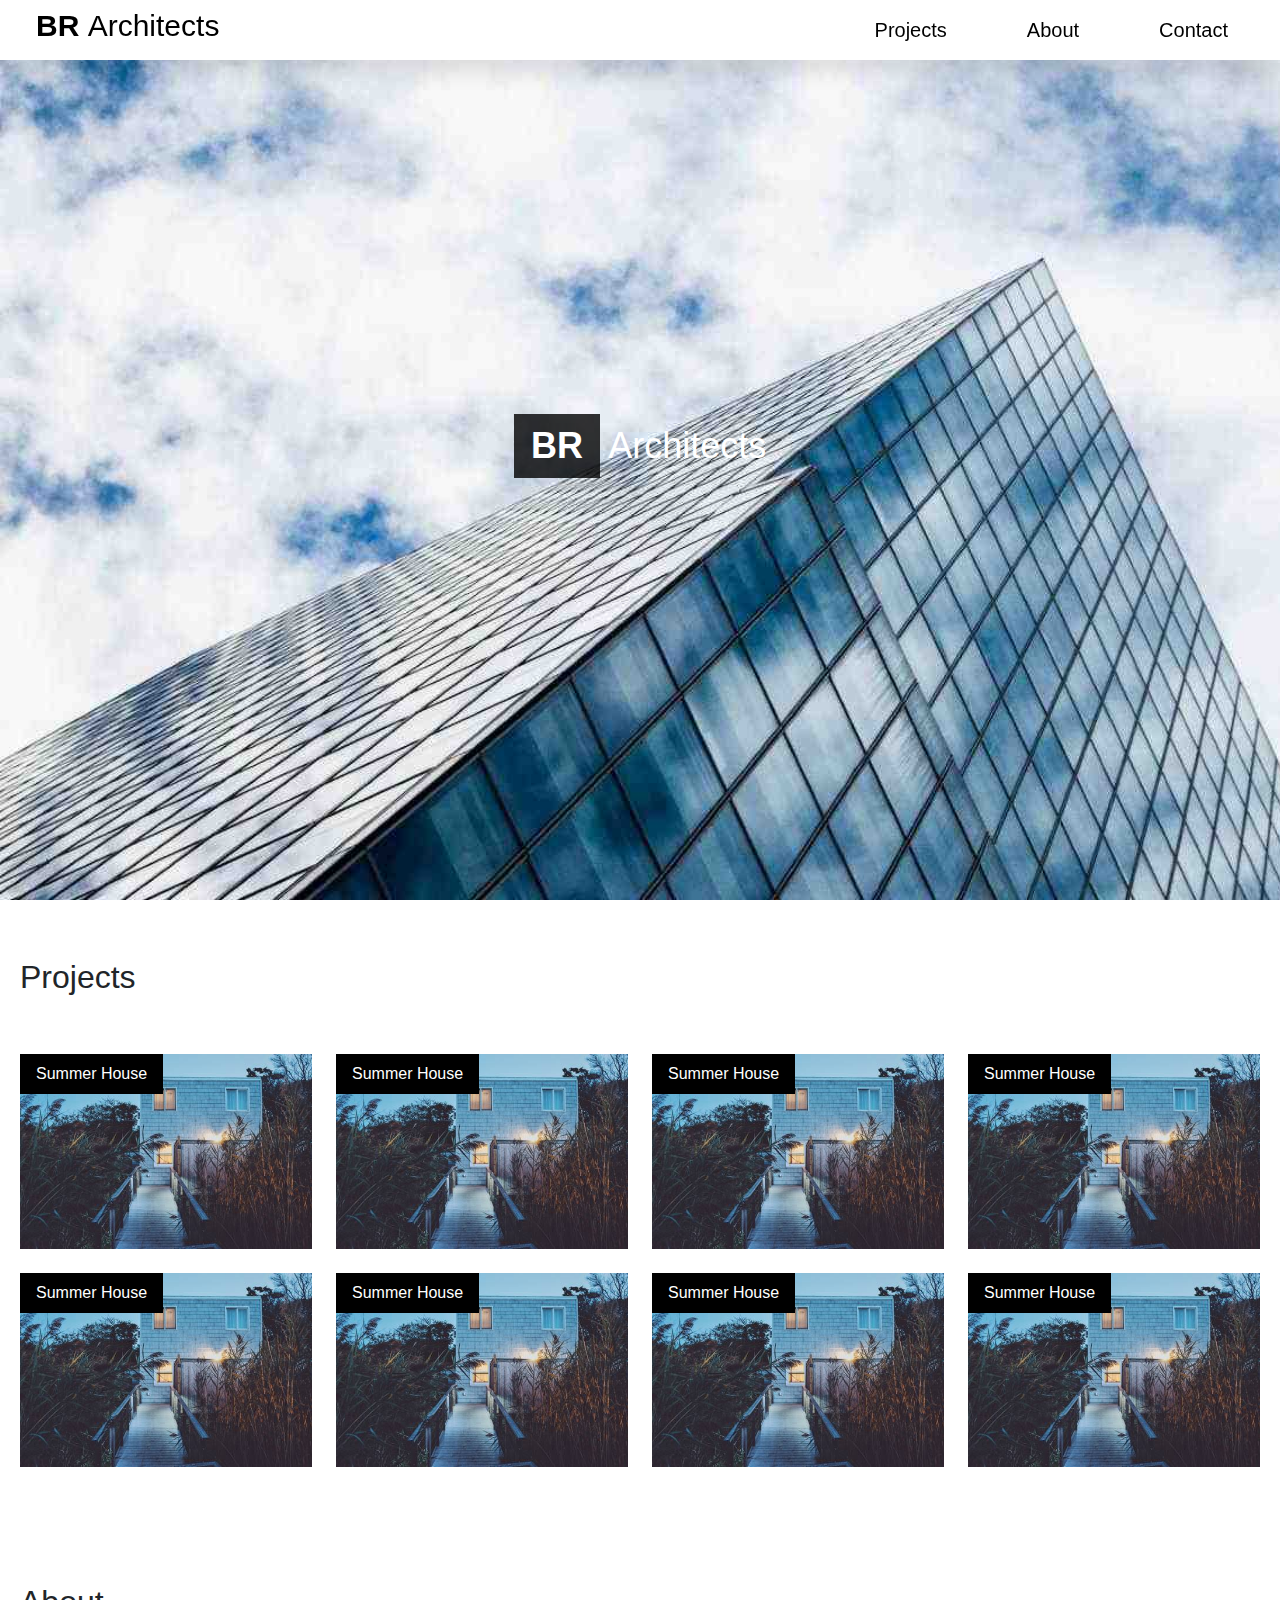
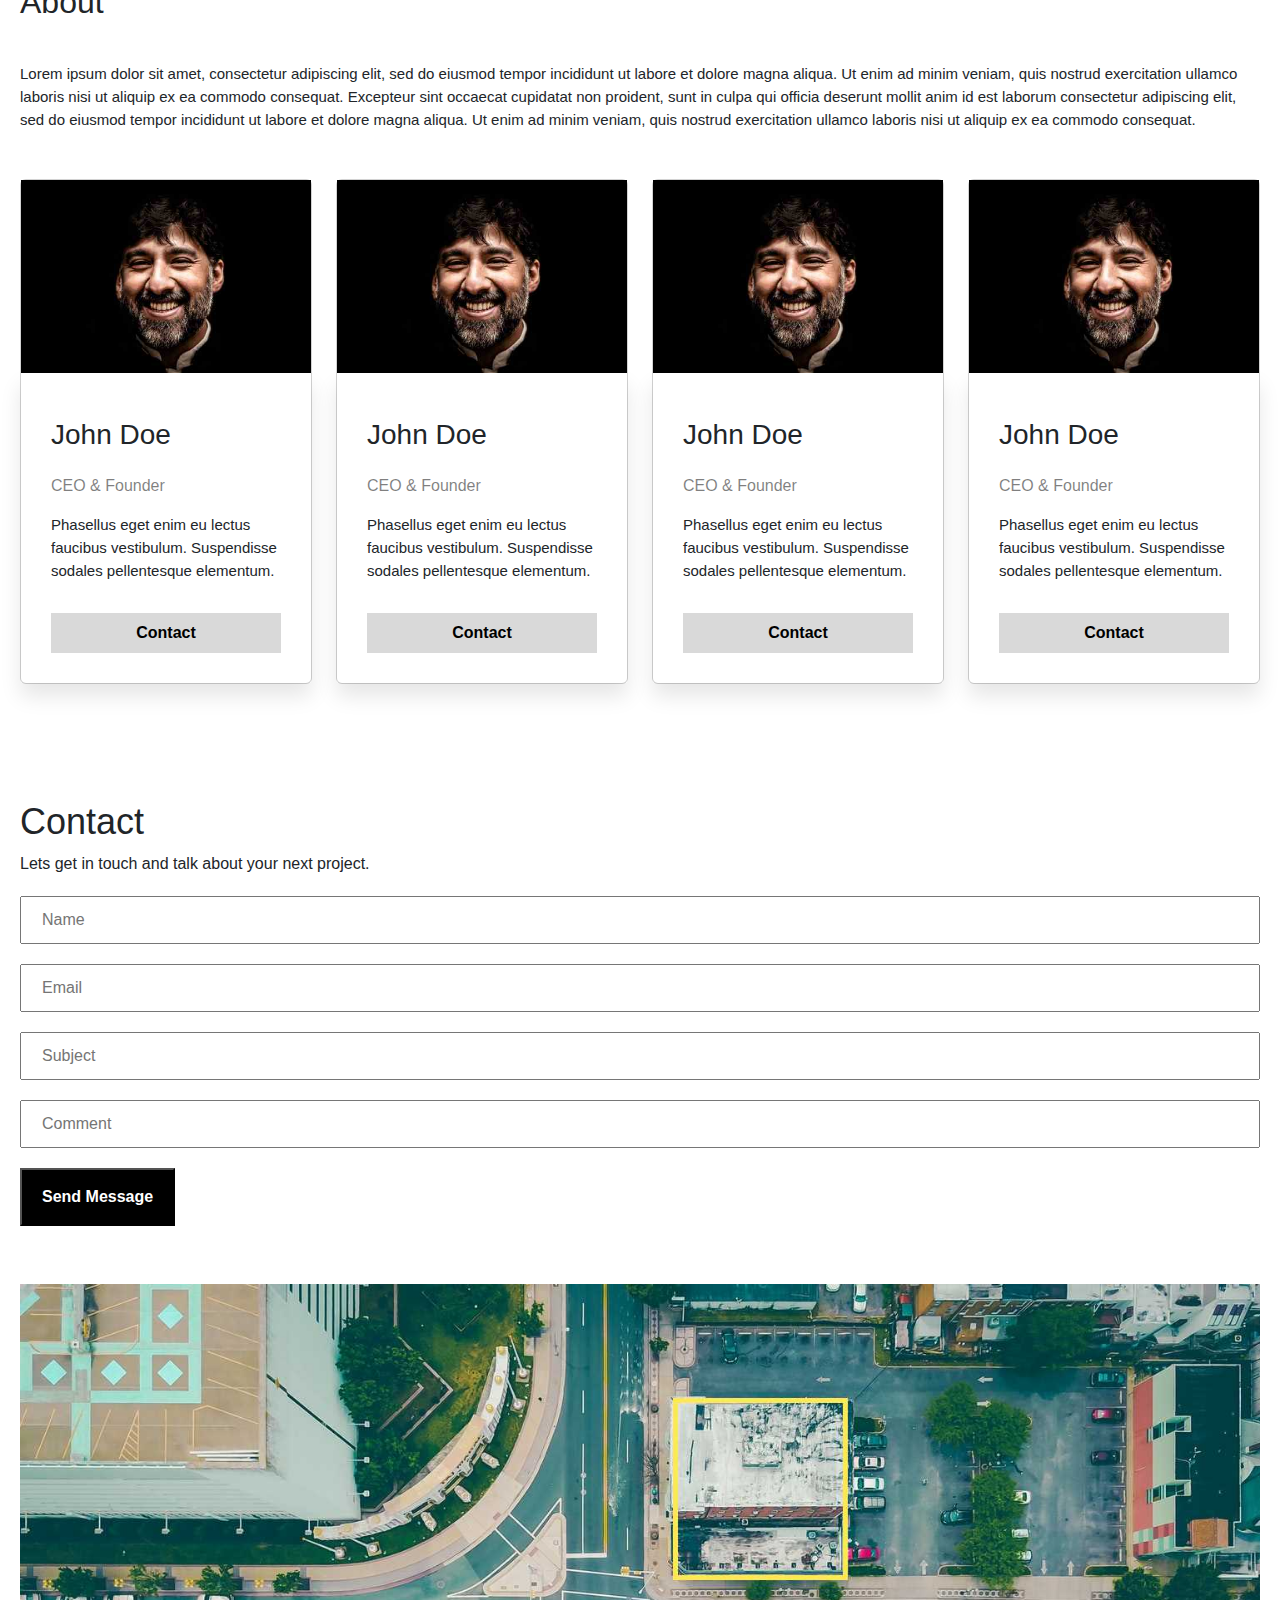
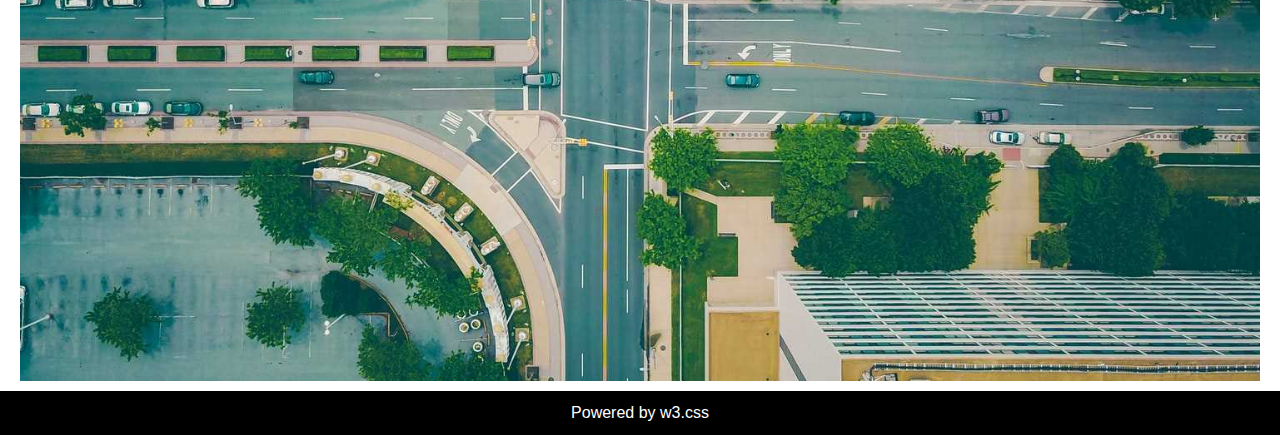
==== index.html @ ffee354a "first commit" ====
<!DOCTYPE html>
<html lang="en">
  <head>
    <meta charset="UTF-8" />
    <meta name="viewport" content="width=device-width, initial-scale=1.0" />
    <title>Document</title>

    <link rel="stylesheet" href="./assets/costum-font/segoe.css" />
    <link rel="stylesheet" href="./assets/costum-font/verdana.css" />
    <link rel="stylesheet" href="./assets/css/bootstrap.min.css" />
    <link rel="stylesheet" href="./assets/css/style.css" />
  </head>
  <body>
    <header class="site-header">
      <div class="container">
        <div class="main-header d-flex justify-content-between align-items-center">
          <div class="site-logo">
            <h1>
              <a href="./index.html"> BR <span>Architects</span> </a>
            </h1>
          </div>
          <nav class="header-nav">
            <ul class="menu d-flex gap-5">
              <li>
                <a href="#projects">Projects</a>
              </li>
              <li>
                <a href="#about">About</a>
              </li>
              <li>
                <a href="#contact">Contact</a>
              </li>
            </ul>
          </nav>
        </div>
      </div>
    </header>
    <section class="banner">
      <div class="container">
        <div class="banner-heading">
          <h2><span>BR </span> Architects</h2>
        </div>
      </div>
    </section>

    <section class="project block" id="projects">
      <div class="container">
        <h2>Projects</h2>
        <div class="row g-4">
          <div class="col-3">
            <figure>
              <img src="./assets/images/project.jpg" alt="" />
              <a href="#">Summer House</a>
            </figure>
          </div>
          <div class="col-3">
            <figure>
              <img src="./assets/images/project.jpg" alt="" />
              <a href="#">Summer House</a>
            </figure>
          </div>
          <div class="col-3">
            <figure>
              <img src="./assets/images/project.jpg" alt="" />
              <a href="#">Summer House</a>
            </figure>
          </div>
          <div class="col-3">
            <figure>
              <img src="./assets/images/project.jpg" alt="" />
              <a href="#">Summer House</a>
            </figure>
          </div>
          <div class="col-3">
            <figure>
              <img src="./assets/images/project.jpg" alt="" />
              <a href="#">Summer House</a>
            </figure>
          </div>
          <div class="col-3">
            <figure>
              <img src="./assets/images/project.jpg" alt="" />
              <a href="#">Summer House</a>
            </figure>
          </div>
          <div class="col-3">
            <figure>
              <img src="./assets/images/project.jpg" alt="" />
              <a href="#">Summer House</a>
            </figure>
          </div>
          <div class="col-3">
            <figure>
              <img src="./assets/images/project.jpg" alt="" />
              <a href="#">Summer House</a>
            </figure>
          </div>
        </div>
      </div>
    </section>

    <section class="about block" id="about">
      <div class="container">
        <div class="about-header">
          <h2>About</h2>
          <p>
            Lorem ipsum dolor sit amet, consectetur adipiscing elit, sed do
            eiusmod tempor incididunt ut labore et dolore magna aliqua. Ut enim
            ad minim veniam, quis nostrud exercitation ullamco laboris nisi ut
            aliquip ex ea commodo consequat. Excepteur sint occaecat cupidatat
            non proident, sunt in culpa qui officia deserunt mollit anim id est
            laborum consectetur adipiscing elit, sed do eiusmod tempor
            incididunt ut labore et dolore magna aliqua. Ut enim ad minim
            veniam, quis nostrud exercitation ullamco laboris nisi ut aliquip ex
            ea commodo consequat.
          </p>
        </div>
        <div class="row g-4">
          <div class="col-3">
            <div class="card">
              <figure>
                <img src="./assets/images/man.jpg" alt="" />
              </figure>

              <div class="card-body">
                <h3>John Doe</h3>
                <span>CEO & Founder</span>
                <p>
                  Phasellus eget enim eu lectus faucibus vestibulum. Suspendisse
                  sodales pellentesque elementum.
                </p>
                <a href="#">Contact</a>
              </div>
            </div>
          </div>
          <div class="col-3">
            <div class="card">
              <figure>
                <img src="./assets/images/man.jpg" alt="" />
              </figure>

              <div class="card-body">
                <h3>John Doe</h3>
                <span>CEO & Founder</span>
                <p>
                  Phasellus eget enim eu lectus faucibus vestibulum. Suspendisse
                  sodales pellentesque elementum.
                </p>
                <a href="#">Contact</a>
              </div>
            </div>
          </div>
          <div class="col-3">
            <div class="card">
              <figure>
                <img src="./assets/images/man.jpg" alt="" />
              </figure>
              <div class="card-body">
                <h3>John Doe</h3>
                <span>CEO & Founder</span>
                <p>
                  Phasellus eget enim eu lectus faucibus vestibulum. Suspendisse
                  sodales pellentesque elementum.
                </p>
                <a href="#">Contact</a>
              </div>
            </div>
          </div>
          <div class="col-3">
            <div class="card">
              <figure>
                <img src="./assets/images/man.jpg" alt="" />
              </figure>
              <div class="card-body">
                <h3>John Doe</h3>
                <span>CEO & Founder</span>
                <p>
                  Phasellus eget enim eu lectus faucibus vestibulum. Suspendisse
                  sodales pellentesque elementum.
                </p>
                <a href="#">Contact</a>
              </div>
            </div>
          </div>
        </div>
      </div>
    </section>

    <section class="contact block" id="contact">
      <div class="container">
        <h2>Contact</h2>
        <p>Lets get in touch and talk about your next project.</p>
        <div class="contact-info">
          <label for="">
            <input type="text" id="Fullname" placeholder="Name" />
          </label>
        </div>
        <div class="contact-info">
          <label for="">
            <input type="text" id="Email" placeholder="Email" />
          </label>
        </div>
        <div class="contact-info">
          <label for="">
            <input type="text" id="Subject" placeholder="Subject" />
          </label>
        </div>
        <div class="contact-info">
          <label for="">
            <input type="text" id="Comment" placeholder="Comment" />
          </label>
        </div>
        <button>Send Message</button>
      </div>
    </section>
    <section class="map">
      <div class="container">
        <figure>
          <img src="assets/images/map.jpg" alt="" />
        </figure>
      </div>
    </section>
    <footer>
      <div class="container">
        <a href="#">Powered by w3.css</a>
      </div>
    </footer>
    <script src="./assets/js/bootstrap.bundle.min.js"></script>
  </body>
</html>
---- assets/costum-font/segoe.css ----
@font-face {
    font-family: 'Segoe UI This';
    src: url('SegoeUIThis-Italic.eot');
    src: url('SegoeUIThis-Italic.eot?#iefix') format('embedded-opentype'),
        url('SegoeUIThis-Italic.woff2') format('woff2'),
        url('SegoeUIThis-Italic.woff') format('woff'),
        url('SegoeUIThis-Italic.ttf') format('truetype'),
        url('SegoeUIThis-Italic.svg#SegoeUIThis-Italic') format('svg');
    font-weight: normal;
    font-style: italic;
    font-display: swap;
}

@font-face {
    font-family: 'Segoe UI This';
    src: url('SegoeUIThis-Bold.eot');
    src: url('SegoeUIThis-Bold.eot?#iefix') format('embedded-opentype'),
        url('SegoeUIThis-Bold.woff2') format('woff2'),
        url('SegoeUIThis-Bold.woff') format('woff'),
        url('SegoeUIThis-Bold.ttf') format('truetype'),
        url('SegoeUIThis-Bold.svg#SegoeUIThis-Bold') format('svg');
    font-weight: bold;
    font-style: normal;
    font-display: swap;
}

@font-face {
    font-family: 'Segoe UI This';
    src: url('SegoeUIThis.eot');
    src: url('SegoeUIThis.eot?#iefix') format('embedded-opentype'),
        url('SegoeUIThis.woff2') format('woff2'),
        url('SegoeUIThis.woff') format('woff'),
        url('SegoeUIThis.ttf') format('truetype'),
        url('SegoeUIThis.svg#SegoeUIThis') format('svg');
    font-weight: normal;
    font-style: normal;
    font-display: swap;
}

@font-face {
    font-family: 'Segoe UI This';
    src: url('SegoeUIThis-BoldItalic.eot');
    src: url('SegoeUIThis-BoldItalic.eot?#iefix') format('embedded-opentype'),
        url('SegoeUIThis-BoldItalic.woff2') format('woff2'),
        url('SegoeUIThis-BoldItalic.woff') format('woff'),
        url('SegoeUIThis-BoldItalic.ttf') format('truetype'),
        url('SegoeUIThis-BoldItalic.svg#SegoeUIThis-BoldItalic') format('svg');
    font-weight: bold;
    font-style: italic;
    font-display: swap;
}
---- assets/costum-font/verdana.css ----
@font-face {
    font-family: 'Verdana';
    src: url('Verdana-Bold.eot');
    src: url('Verdana-Bold.eot?#iefix') format('embedded-opentype'),
        url('Verdana-Bold.woff2') format('woff2'),
        url('Verdana-Bold.woff') format('woff'),
        url('Verdana-Bold.ttf') format('truetype'),
        url('Verdana-Bold.svg#Verdana-Bold') format('svg');
    font-weight: bold;
    font-style: normal;
    font-display: swap;
}

@font-face {
    font-family: 'Verdana';
    src: url('Verdana-Bold_1.eot');
    src: url('Verdana-Bold_1.eot?#iefix') format('embedded-opentype'),
        url('Verdana-Bold_1.woff2') format('woff2'),
        url('Verdana-Bold_1.woff') format('woff'),
        url('Verdana-Bold_1.ttf') format('truetype'),
        url('Verdana-Bold_1.svg#Verdana-Bold') format('svg');
    font-weight: bold;
    font-style: normal;
    font-display: swap;
}
---- assets/css/style.css ----
*{
    padding: 0;
    margin: 0;
    box-sizing: border-box;
}
:root{
    --primary-font: 'Segoe UI', sans-serif;
    --seondary-font: 'Verdana',sans-serif;

    --primary-color: #000;
    --secondary-color: #fff;
    --light-color: rgba(0, 0, 0,0.6);

    --line-height: 1.5;
    --transition: all .3s ease-in-out;
}
.site-header{
    position: fixed;
    width: 100%;
    z-index: 999;
    box-shadow: 0 13px 20px 0 rgba(0, 0, 0,0.1);
    background-color: var(--secondary-color);
}
body{
    font-family: var(--primary-font);
    line-height: var(--line-height);
}
h1, .h1{
    font-size: 15px;
}
h2, .h2{
    font-size: 36px;
}
a{
    text-decoration: none;
    transition: var(--transition);
}
ul,ol{
    list-style: none;
    padding: 0;
    margin: 0;
}
img{
    height: auto;
    max-width: 100%;
}
.container{
    width: 100%;
    max-width: 1500px;
    margin: 0 auto;
    padding: 0 20px;
}
.main-header{
    padding: 8px 16px;
}

.menu a{
    font-size: 20px;
    font-family: var(--secondary-color);
    font-weight: 400;
    color: var(--primary-color);
    padding: 8px 16px;
}
h1 a{
    color: var(--primary-color);
    font-size: 30px;
    font-weight: 700;
}
h1 a span{
    font-weight: 400;
}
.block{
    padding: 58px 0;
}
.banner{
    background-image: url(../images/banner.jpg);
    width: 100%;
    height: 100vh;
    background-repeat: no-repeat;
    background-size: cover;
}
.banner h2 span{
    display: inline-flex;
    color: var(--secondary-color);
    background-color: rgba(0, 0, 0, 80%);
    height: 64px;
    width: 86.59px;
    align-items: center;
    justify-content: center;
}
.banner h2{
    color: var(--secondary-color);
    font-weight: 400;
}
.banner span{
    font-weight: 700;
}
.banner .banner-heading{
    height: 100vh;
    display: flex;
    justify-content: center;
    align-items: center;
}
.project h2{
    font-family: var(--seondary-font);
    font-weight: 400;
    font-size: 32px;
    margin-bottom: 58px;
}
figure{
    margin-bottom: 0;
}

.project figure{
    position: relative;
}

.project figure a{
    background: var(--primary-color);
    padding: 8px 16px;
    position: absolute;
    top: 0;
    left: 0;
    font-family: var(--seondary-font);
    color: var(--secondary-color);
}

.about h2{
    font-family: var(--seondary-font);
    font-weight: 400;
    font-size: 32px;
}
.about p{
    font-size: 15px;
    font-family: var(--secondary-color);
    line-height: 23px;
    padding: 32px 0;
}

.profile{
    display: grid;
    grid-template-columns: repeat(4,1fr);
    gap: 20px;
}
.card-body{
    padding: 30px;
    box-shadow: 0 13px 20px 0 rgba(0, 0, 0,0.1);
}
.card figure img{
    display: flex;
}
.card-body a{
    display: flex;
    justify-content: center;
    align-items: center;
    color: var(--primary-color);
    font-weight: 600;
    background: rgba(128, 128, 128,30%);
    padding: 8px 16px; 
}
.card-body h3{
    padding: 15px 0;
}
.card-body span{
    color: rgba(0, 0, 0,0.5);
    padding: 15px 0;
}
.card-body p{
    padding: 15px 0;
}
.contact-info label{
    display: block;
    width: 100%;
    margin-top: 20px;
    margin-bottom: 20px;
}
.contact-info input{
    width: 100%;
    padding: 10px 20px;
}
button{
    padding: 15px 20px;
    font-weight: 600;
    background-color: var(--primary-color);
    color: var(--secondary-color);
    transition: var(--transition);
}
button:hover{
    background-color: var(--secondary-color);
    color: var(--primary-color);
    box-shadow: 0 13px 20px 0 rgba(0, 0, 0,0.1);
} 
.map{
    padding-bottom: 10px;
}
.map img{
    display: flex;
}
footer{
    background-color: var(--primary-color);
}
footer a{
    display: block;
    text-align: center;
    color: var(--secondary-color);
    padding: 10px;
}
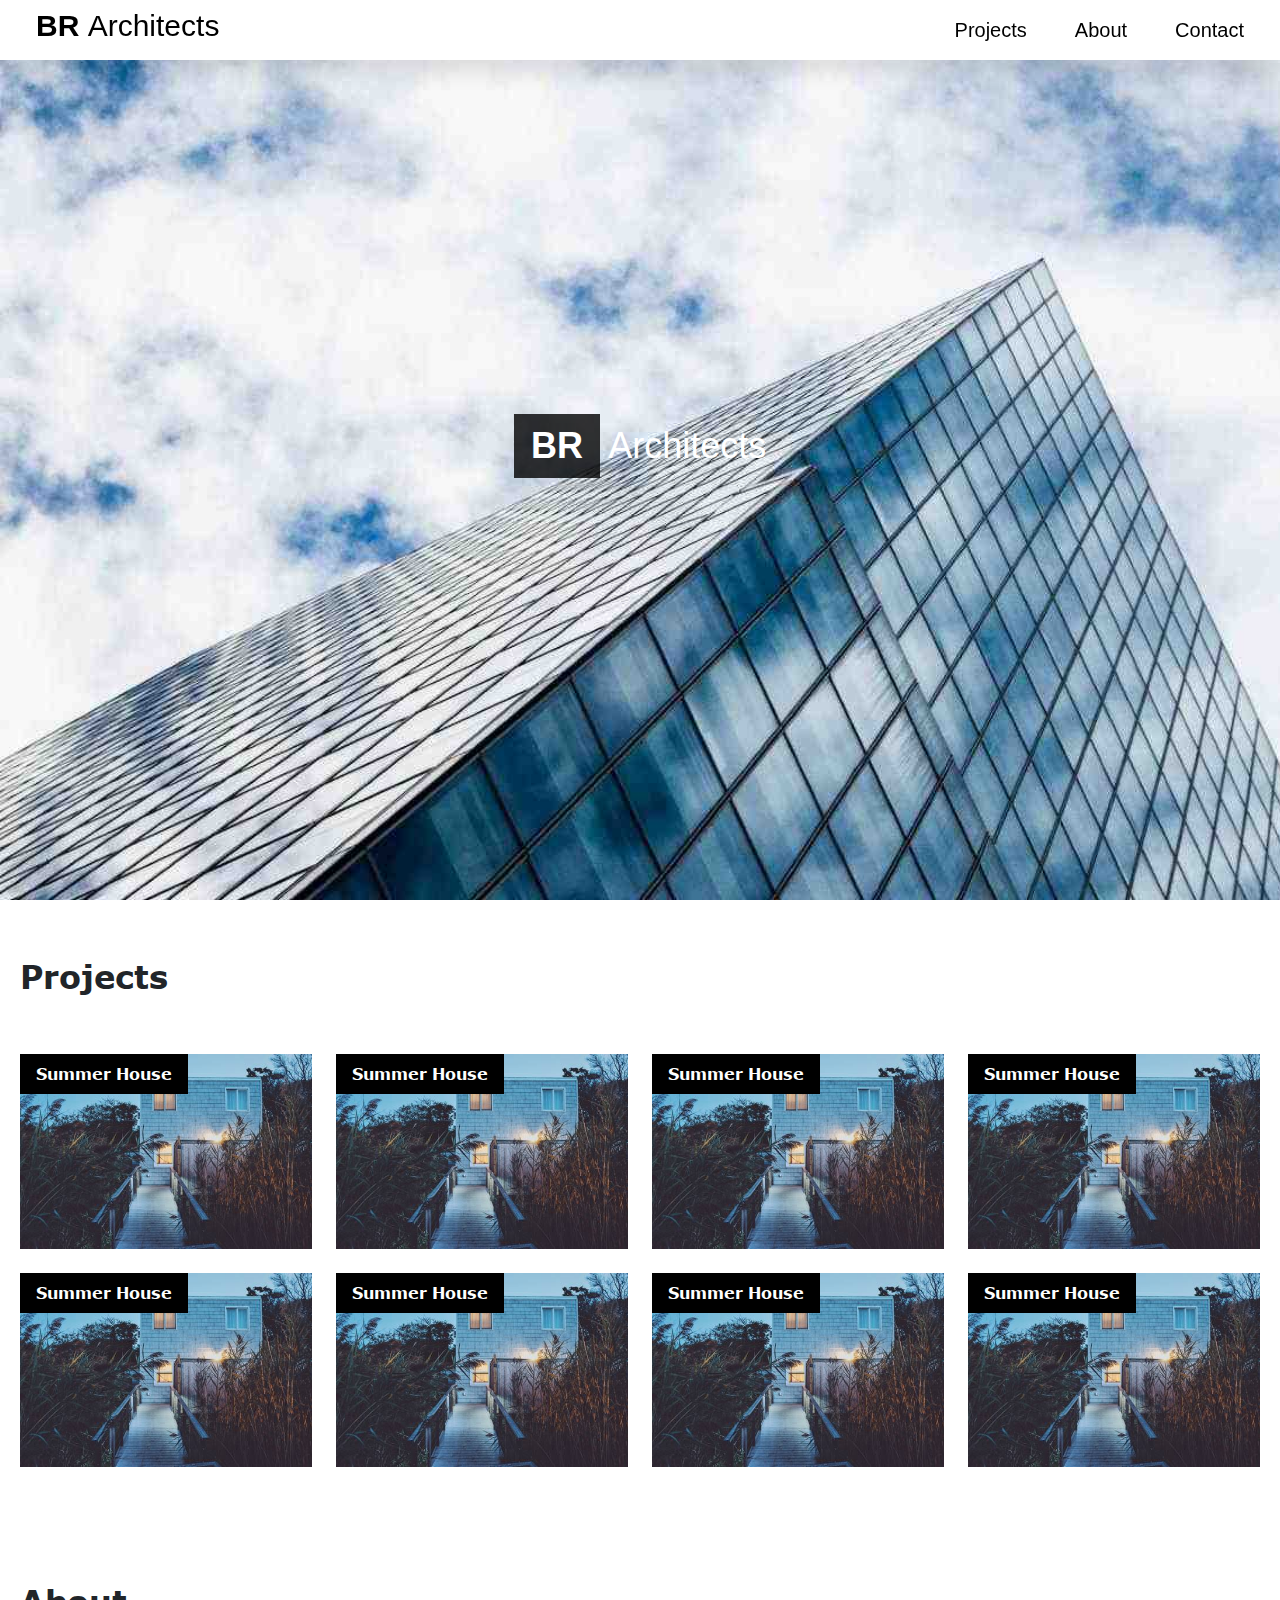
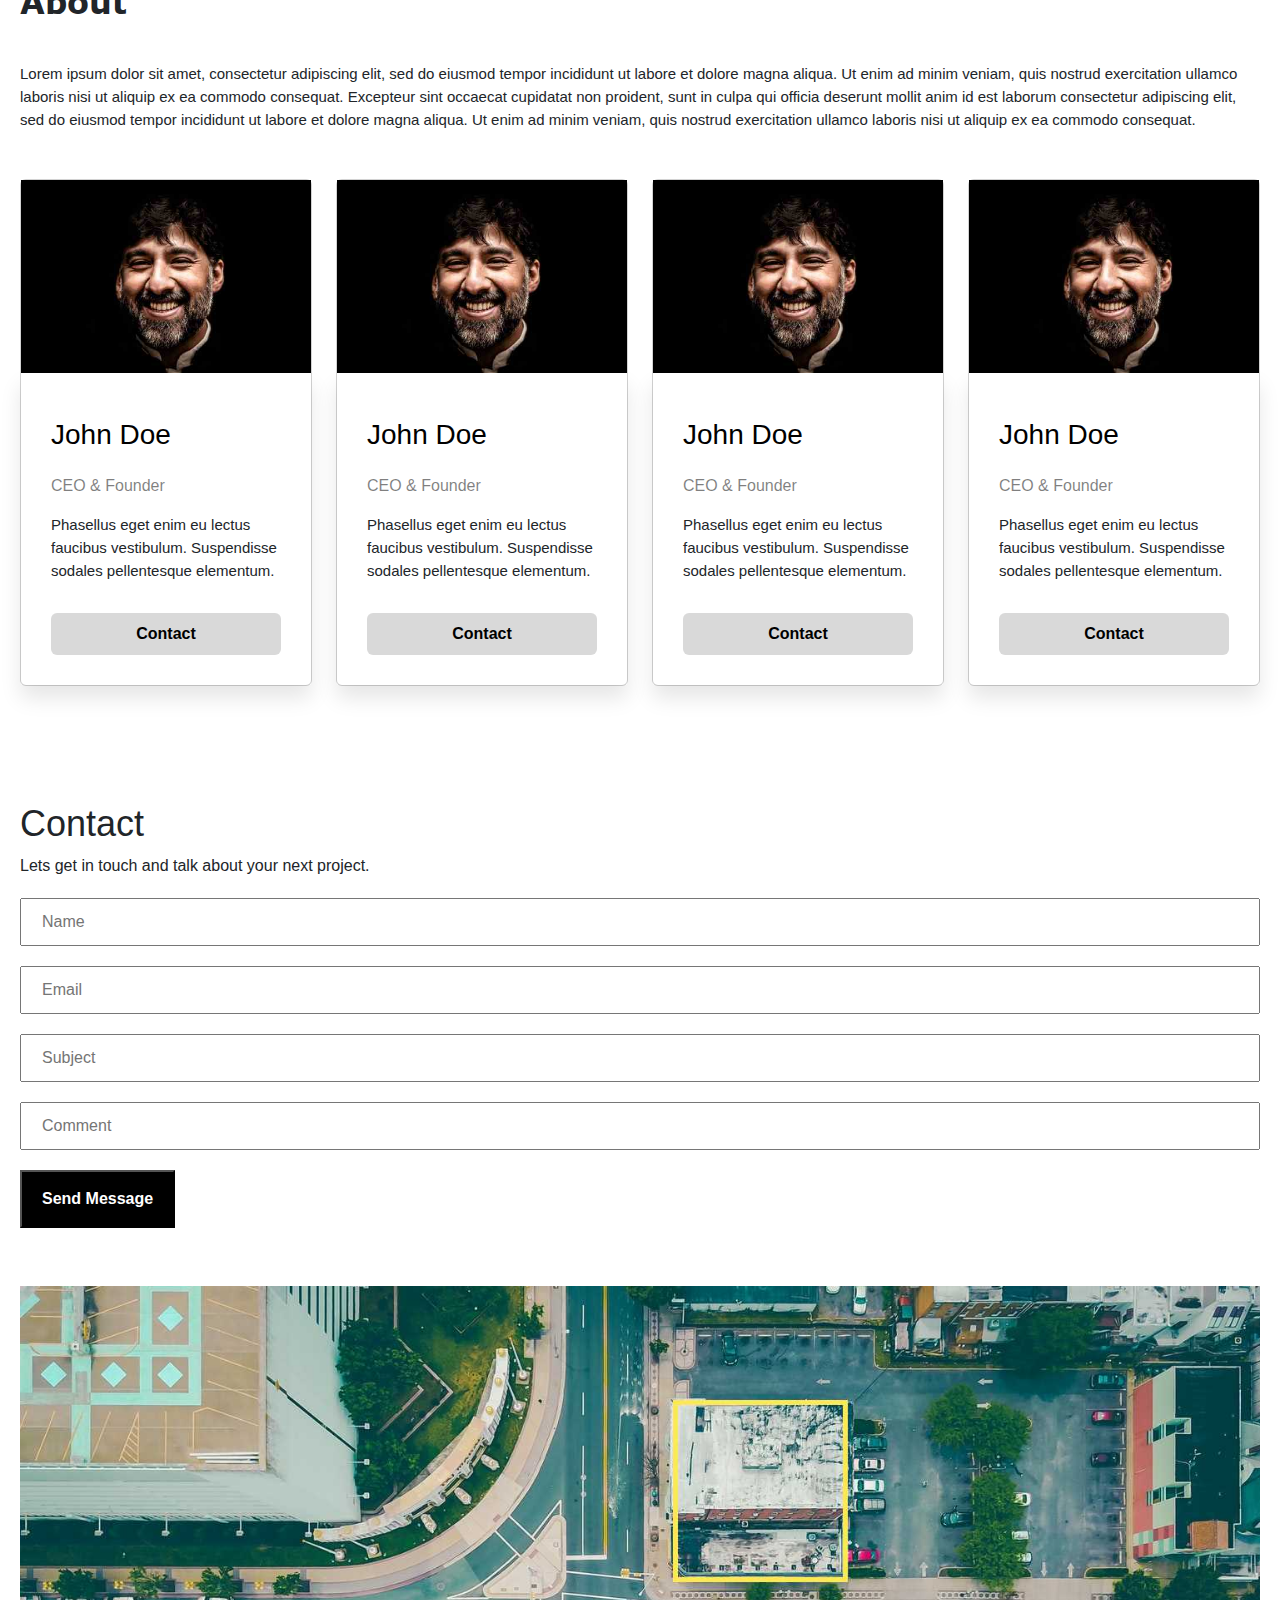
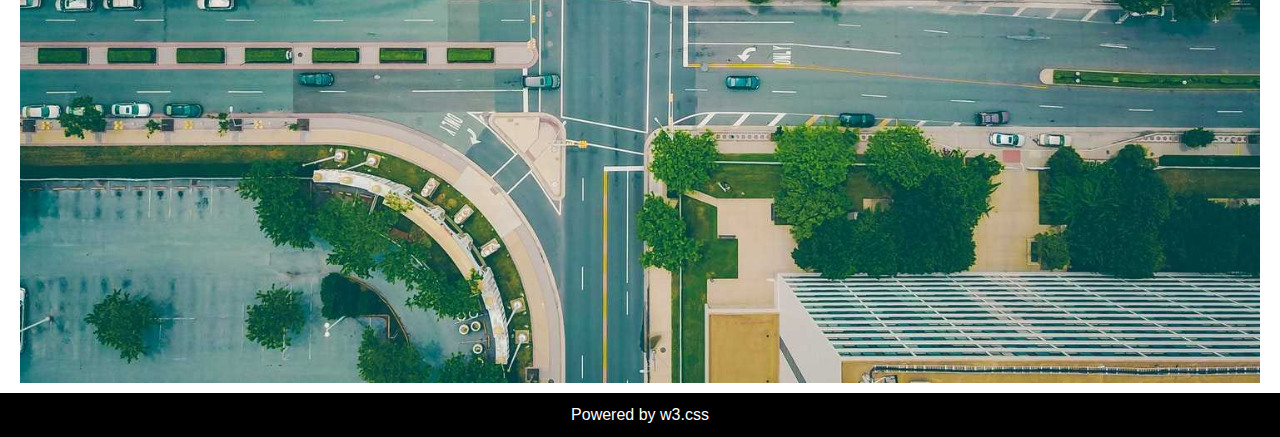
==== commit 29b38daf: "Hover effectes added" ====
--- a/index.html
+++ b/index.html
@@ -5,10 +5,11 @@
     <meta name="viewport" content="width=device-width, initial-scale=1.0" />
     <title>Document</title>
 
-    <link rel="stylesheet" href="./assets/costum-font/segoe.css" />
-    <link rel="stylesheet" href="./assets/costum-font/verdana.css" />
+    <link rel="stylesheet" href="./assets/fonts/transfonter.org-20241001-064210/stylesheet.css">
+    <link rel="stylesheet" href="./assets/fonts/transfonter.org-20241001-064241/verdana.css">
     <link rel="stylesheet" href="./assets/css/bootstrap.min.css" />
     <link rel="stylesheet" href="./assets/css/style.css" />
+    <link rel="icon" type="image/x-icon" href="./assets/images/favicon.png">
   </head>
   <body>
     <header class="site-header">
@@ -19,7 +20,7 @@
               <a href="./index.html"> BR <span>Architects</span> </a>
             </h1>
           </div>
-          <nav class="header-nav">
+          <nav class="header-nav d-none d-lg-block">
             <ul class="menu d-flex gap-5">
               <li>
                 <a href="#projects">Projects</a>
@@ -47,49 +48,49 @@
       <div class="container">
         <h2>Projects</h2>
         <div class="row g-4">
-          <div class="col-3">
-            <figure>
-              <img src="./assets/images/project.jpg" alt="" />
-              <a href="#">Summer House</a>
-            </figure>
-          </div>
-          <div class="col-3">
-            <figure>
-              <img src="./assets/images/project.jpg" alt="" />
-              <a href="#">Summer House</a>
-            </figure>
-          </div>
-          <div class="col-3">
-            <figure>
-              <img src="./assets/images/project.jpg" alt="" />
-              <a href="#">Summer House</a>
-            </figure>
-          </div>
-          <div class="col-3">
-            <figure>
-              <img src="./assets/images/project.jpg" alt="" />
-              <a href="#">Summer House</a>
-            </figure>
-          </div>
-          <div class="col-3">
-            <figure>
-              <img src="./assets/images/project.jpg" alt="" />
-              <a href="#">Summer House</a>
-            </figure>
-          </div>
-          <div class="col-3">
-            <figure>
-              <img src="./assets/images/project.jpg" alt="" />
-              <a href="#">Summer House</a>
-            </figure>
-          </div>
-          <div class="col-3">
-            <figure>
-              <img src="./assets/images/project.jpg" alt="" />
-              <a href="#">Summer House</a>
-            </figure>
-          </div>
-          <div class="col-3">
+          <div class="col-md-6 col-lg-4 col-xl-3">
+            <figure>
+              <img src="./assets/images/project.jpg" alt="" />
+              <a href="#">Summer House</a>
+            </figure>
+          </div>
+          <div class="col-md-6 col-lg-4 col-xl-3">
+            <figure>
+              <img src="./assets/images/project.jpg" alt="" />
+              <a href="#">Summer House</a>
+            </figure>
+          </div>
+          <div class="col-md-6 col-lg-4 col-xl-3">
+            <figure>
+              <img src="./assets/images/project.jpg" alt="" />
+              <a href="#">Summer House</a>
+            </figure>
+          </div>
+          <div class="col-md-6 col-lg-4 col-xl-3">
+            <figure>
+              <img src="./assets/images/project.jpg" alt="" />
+              <a href="#">Summer House</a>
+            </figure>
+          </div>
+          <div class="col-md-6 col-lg-4 col-xl-3">
+            <figure>
+              <img src="./assets/images/project.jpg" alt="" />
+              <a href="#">Summer House</a>
+            </figure>
+          </div>
+          <div class="col-md-6 col-lg-4 col-xl-3">
+            <figure>
+              <img src="./assets/images/project.jpg" alt="" />
+              <a href="#">Summer House</a>
+            </figure>
+          </div>
+          <div class="col-md-6 col-lg-4 col-xl-3">
+            <figure>
+              <img src="./assets/images/project.jpg" alt="" />
+              <a href="#">Summer House</a>
+            </figure>
+          </div>
+          <div class="col-md-6 col-lg-4 col-xl-3">
             <figure>
               <img src="./assets/images/project.jpg" alt="" />
               <a href="#">Summer House</a>
@@ -116,69 +117,69 @@
           </p>
         </div>
         <div class="row g-4">
-          <div class="col-3">
-            <div class="card">
-              <figure>
-                <img src="./assets/images/man.jpg" alt="" />
-              </figure>
-
-              <div class="card-body">
-                <h3>John Doe</h3>
-                <span>CEO & Founder</span>
-                <p>
-                  Phasellus eget enim eu lectus faucibus vestibulum. Suspendisse
-                  sodales pellentesque elementum.
-                </p>
-                <a href="#">Contact</a>
-              </div>
-            </div>
-          </div>
-          <div class="col-3">
-            <div class="card">
-              <figure>
-                <img src="./assets/images/man.jpg" alt="" />
-              </figure>
-
-              <div class="card-body">
-                <h3>John Doe</h3>
-                <span>CEO & Founder</span>
-                <p>
-                  Phasellus eget enim eu lectus faucibus vestibulum. Suspendisse
-                  sodales pellentesque elementum.
-                </p>
-                <a href="#">Contact</a>
-              </div>
-            </div>
-          </div>
-          <div class="col-3">
-            <div class="card">
-              <figure>
-                <img src="./assets/images/man.jpg" alt="" />
-              </figure>
-              <div class="card-body">
-                <h3>John Doe</h3>
-                <span>CEO & Founder</span>
-                <p>
-                  Phasellus eget enim eu lectus faucibus vestibulum. Suspendisse
-                  sodales pellentesque elementum.
-                </p>
-                <a href="#">Contact</a>
-              </div>
-            </div>
-          </div>
-          <div class="col-3">
-            <div class="card">
-              <figure>
-                <img src="./assets/images/man.jpg" alt="" />
-              </figure>
-              <div class="card-body">
-                <h3>John Doe</h3>
-                <span>CEO & Founder</span>
-                <p>
-                  Phasellus eget enim eu lectus faucibus vestibulum. Suspendisse
-                  sodales pellentesque elementum.
-                </p>
-                <a href="#">Contact</a>
+          <div class="col-md-6 col-lg-4 col-xl-3">
+            <div class="card">
+              <figure>
+                <img src="./assets/images/man.jpg" alt="" />
+              </figure>
+
+              <div class="card-body">
+                <h3><a href="">John Doe</a></h3>
+                <span>CEO & Founder</span>
+                <p>
+                  Phasellus eget enim eu lectus faucibus vestibulum. Suspendisse
+                  sodales pellentesque elementum.
+                </p>
+                <a href="#" class="btn">Contact</a>
+              </div>
+            </div>
+          </div>
+          <div class="col-md-6 col-lg-4 col-xl-3">
+            <div class="card">
+              <figure>
+                <img src="./assets/images/man.jpg" alt="" />
+              </figure>
+
+              <div class="card-body">
+                <h3><a href="">John Doe</a></h3>
+                <span>CEO & Founder</span>
+                <p>
+                  Phasellus eget enim eu lectus faucibus vestibulum. Suspendisse
+                  sodales pellentesque elementum.
+                </p>
+                <a href="#" class="btn">Contact</a>
+              </div>
+            </div>
+          </div>
+          <div class="col-md-6 col-lg-4 col-xl-3">
+            <div class="card">
+              <figure>
+                <img src="./assets/images/man.jpg" alt="" />
+              </figure>
+              <div class="card-body">
+                <h3><a href="">John Doe</a></h3>
+                <span>CEO & Founder</span>
+                <p>
+                  Phasellus eget enim eu lectus faucibus vestibulum. Suspendisse
+                  sodales pellentesque elementum.
+                </p>
+                <a href="#" class="btn">Contact</a>
+              </div>
+            </div>
+          </div>
+          <div class="col-md-6 col-lg-4 col-xl-3">
+            <div class="card">
+              <figure>
+                <img src="./assets/images/man.jpg" alt="" />
+              </figure>
+              <div class="card-body">
+                <h3><a href="">John Doe</a></h3>
+                <span>CEO & Founder</span>
+                <p>
+                  Phasellus eget enim eu lectus faucibus vestibulum. Suspendisse
+                  sodales pellentesque elementum.
+                </p>
+                <a href="#" class="btn">Contact</a>
               </div>
             </div>
           </div>
@@ -190,22 +191,22 @@
       <div class="container">
         <h2>Contact</h2>
         <p>Lets get in touch and talk about your next project.</p>
-        <div class="contact-info">
+        <div class="form-control">
           <label for="">
             <input type="text" id="Fullname" placeholder="Name" />
           </label>
         </div>
-        <div class="contact-info">
+        <div class="form-control">
           <label for="">
             <input type="text" id="Email" placeholder="Email" />
           </label>
         </div>
-        <div class="contact-info">
+        <div class="form-control">
           <label for="">
             <input type="text" id="Subject" placeholder="Subject" />
           </label>
         </div>
-        <div class="contact-info">
+        <div class="form-control">
           <label for="">
             <input type="text" id="Comment" placeholder="Comment" />
           </label>
--- a/assets/fonts/transfonter.org-20241001-064210/stylesheet.css
+++ b/assets/fonts/transfonter.org-20241001-064210/stylesheet.css
@@ -0,0 +1,52 @@
+@font-face {
+    font-family: 'Segoe UI This';
+    src: url('SegoeUIThis-Italic.eot');
+    src: url('SegoeUIThis-Italic.eot?#iefix') format('embedded-opentype'),
+        url('SegoeUIThis-Italic.woff2') format('woff2'),
+        url('SegoeUIThis-Italic.woff') format('woff'),
+        url('SegoeUIThis-Italic.ttf') format('truetype'),
+        url('SegoeUIThis-Italic.svg#SegoeUIThis-Italic') format('svg');
+    font-weight: normal;
+    font-style: italic;
+    font-display: swap;
+}
+
+@font-face {
+    font-family: 'Segoe UI This';
+    src: url('SegoeUIThis-Bold.eot');
+    src: url('SegoeUIThis-Bold.eot?#iefix') format('embedded-opentype'),
+        url('SegoeUIThis-Bold.woff2') format('woff2'),
+        url('SegoeUIThis-Bold.woff') format('woff'),
+        url('SegoeUIThis-Bold.ttf') format('truetype'),
+        url('SegoeUIThis-Bold.svg#SegoeUIThis-Bold') format('svg');
+    font-weight: bold;
+    font-style: normal;
+    font-display: swap;
+}
+
+@font-face {
+    font-family: 'Segoe UI This';
+    src: url('SegoeUIThis.eot');
+    src: url('SegoeUIThis.eot?#iefix') format('embedded-opentype'),
+        url('SegoeUIThis.woff2') format('woff2'),
+        url('SegoeUIThis.woff') format('woff'),
+        url('SegoeUIThis.ttf') format('truetype'),
+        url('SegoeUIThis.svg#SegoeUIThis') format('svg');
+    font-weight: normal;
+    font-style: normal;
+    font-display: swap;
+}
+
+@font-face {
+    font-family: 'Segoe UI This';
+    src: url('SegoeUIThis-BoldItalic.eot');
+    src: url('SegoeUIThis-BoldItalic.eot?#iefix') format('embedded-opentype'),
+        url('SegoeUIThis-BoldItalic.woff2') format('woff2'),
+        url('SegoeUIThis-BoldItalic.woff') format('woff'),
+        url('SegoeUIThis-BoldItalic.ttf') format('truetype'),
+        url('SegoeUIThis-BoldItalic.svg#SegoeUIThis-BoldItalic') format('svg');
+    font-weight: bold;
+    font-style: italic;
+    font-display: swap;
+}
+
--- a/assets/fonts/transfonter.org-20241001-064241/verdana.css
+++ b/assets/fonts/transfonter.org-20241001-064241/verdana.css
@@ -0,0 +1,26 @@
+@font-face {
+    font-family: 'Verdana';
+    src: url('Verdana-Bold.eot');
+    src: url('Verdana-Bold.eot?#iefix') format('embedded-opentype'),
+        url('Verdana-Bold.woff2') format('woff2'),
+        url('Verdana-Bold.woff') format('woff'),
+        url('Verdana-Bold.ttf') format('truetype'),
+        url('Verdana-Bold.svg#Verdana-Bold') format('svg');
+    font-weight: bold;
+    font-style: normal;
+    font-display: swap;
+}
+
+@font-face {
+    font-family: 'Verdana';
+    src: url('Verdana-Bold_1.eot');
+    src: url('Verdana-Bold_1.eot?#iefix') format('embedded-opentype'),
+        url('Verdana-Bold_1.woff2') format('woff2'),
+        url('Verdana-Bold_1.woff') format('woff'),
+        url('Verdana-Bold_1.ttf') format('truetype'),
+        url('Verdana-Bold_1.svg#Verdana-Bold') format('svg');
+    font-weight: bold;
+    font-style: normal;
+    font-display: swap;
+}
+
--- a/assets/css/style.css
+++ b/assets/css/style.css
@@ -59,7 +59,21 @@
     font-family: var(--secondary-color);
     font-weight: 400;
     color: var(--primary-color);
-    padding: 8px 16px;
+    padding: 8px 0;
+    position: relative;
+}
+.menu a::after{
+    content: "";
+    position: absolute;
+    transition: var(--transition);
+    bottom: 0px;
+    width: 0;
+    left: 0;
+    height: 2px;
+    background-color: var(--primary-color);
+}
+.menu a:hover::after{
+    width: 100%;
 }
 h1 a{
     color: var(--primary-color);
@@ -113,6 +127,21 @@
 
 .project figure{
     position: relative;
+    overflow: hidden;
+}
+
+.project figure:hover img{
+    transform: scale(1.1);
+
+}
+.project figure:hover a{
+    background-color: var(--secondary-color);
+    color: var(--primary-color);
+}
+
+.project img{
+    width: 100%;
+    transition: var(--transition);
 }
 
 .project figure a{
@@ -146,10 +175,18 @@
     padding: 30px;
     box-shadow: 0 13px 20px 0 rgba(0, 0, 0,0.1);
 }
+.card figure{
+    overflow: hidden;
+}
 .card figure img{
     display: flex;
-}
-.card-body a{
+    width: 100%;
+    transition: var(--transition);
+}
+.card:hover figure img{
+    transform: scale(1.1);
+}
+.card-body .btn{
     display: flex;
     justify-content: center;
     align-items: center;
@@ -161,6 +198,9 @@
 .card-body h3{
     padding: 15px 0;
 }
+.card-body h3 a{
+    color: var(--primary-color);
+}
 .card-body span{
     color: rgba(0, 0, 0,0.5);
     padding: 15px 0;
@@ -168,15 +208,27 @@
 .card-body p{
     padding: 15px 0;
 }
-.contact-info label{
+.card-body .btn:hover{
+    color: var(--secondary-color);
+    background-color: var(--primary-color);
+}
+.card-body h3 a:hover{
+    color: purple;
+}
+.form-control{
+    border: none;
+    padding: 0;
+}
+.form-control label{
     display: block;
     width: 100%;
     margin-top: 20px;
     margin-bottom: 20px;
 }
-.contact-info input{
+.form-control input{
     width: 100%;
     padding: 10px 20px;
+    outline: none;
 }
 button{
     padding: 15px 20px;
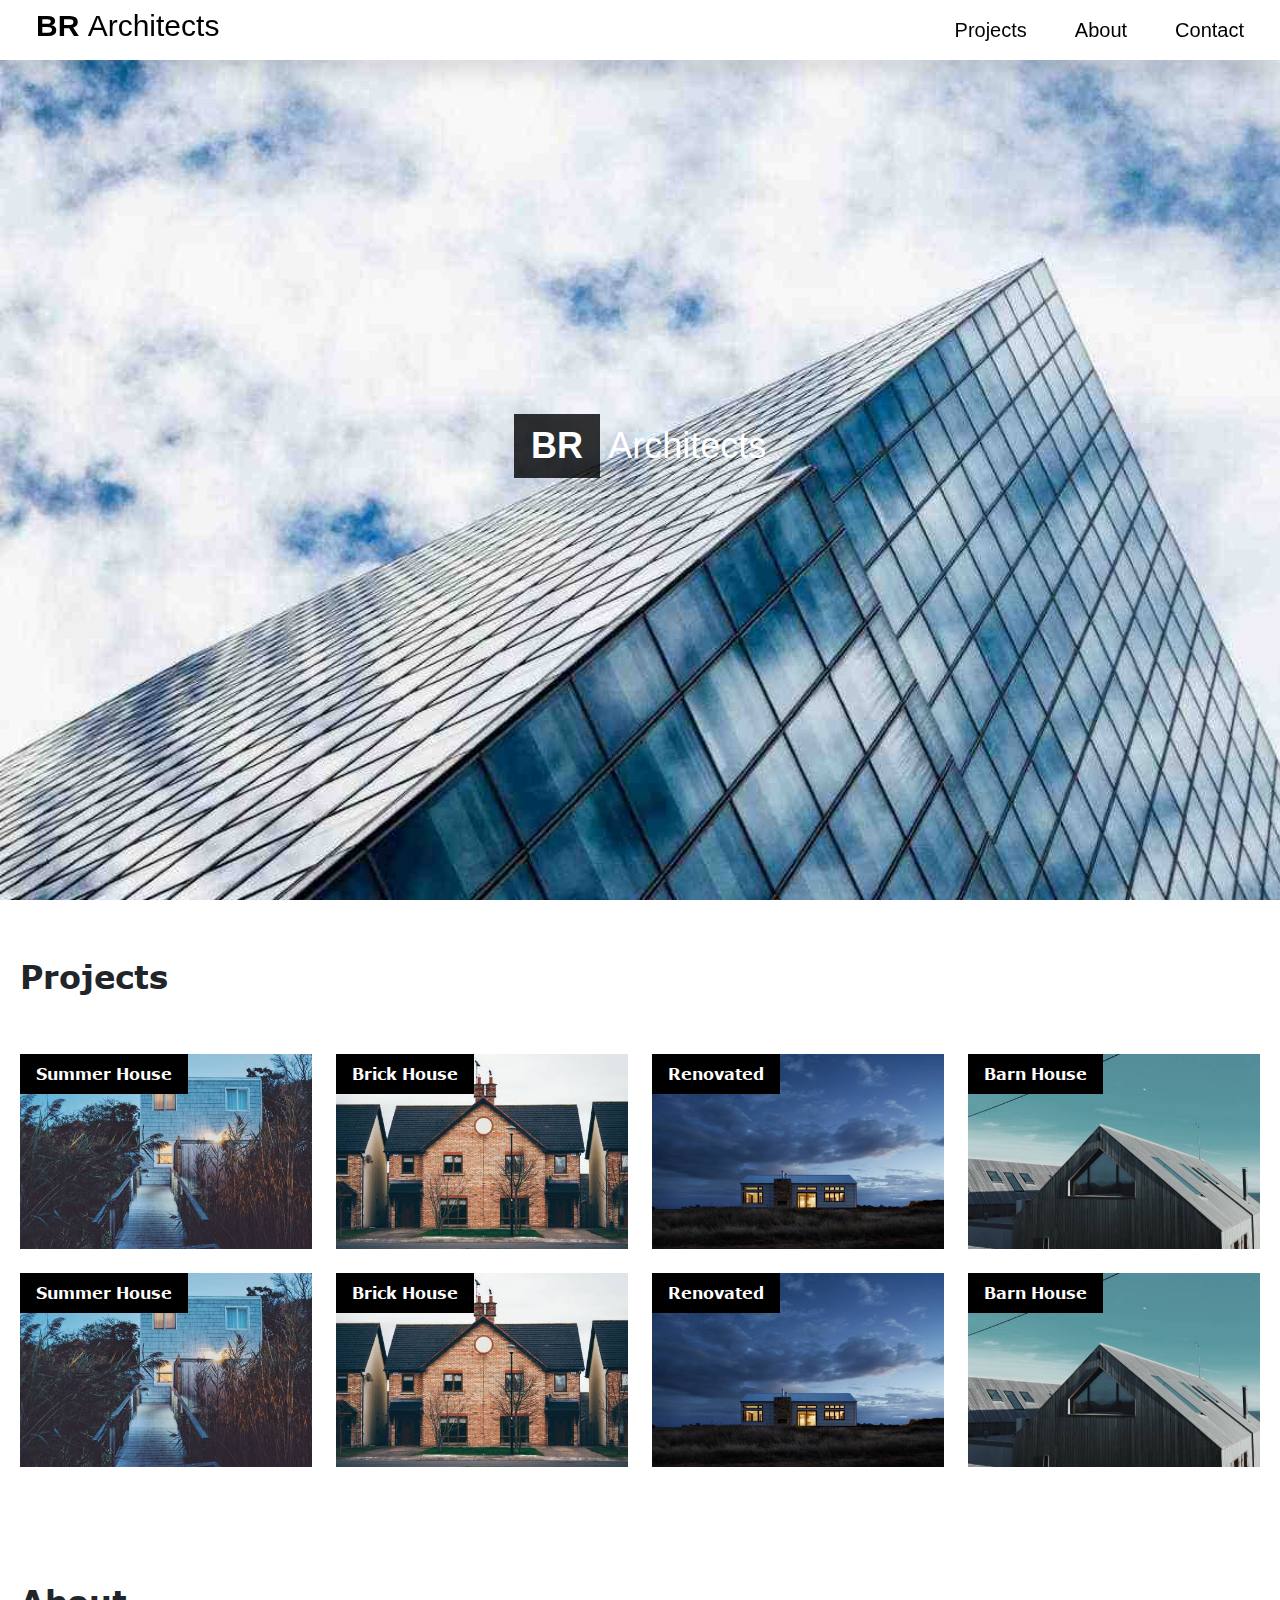
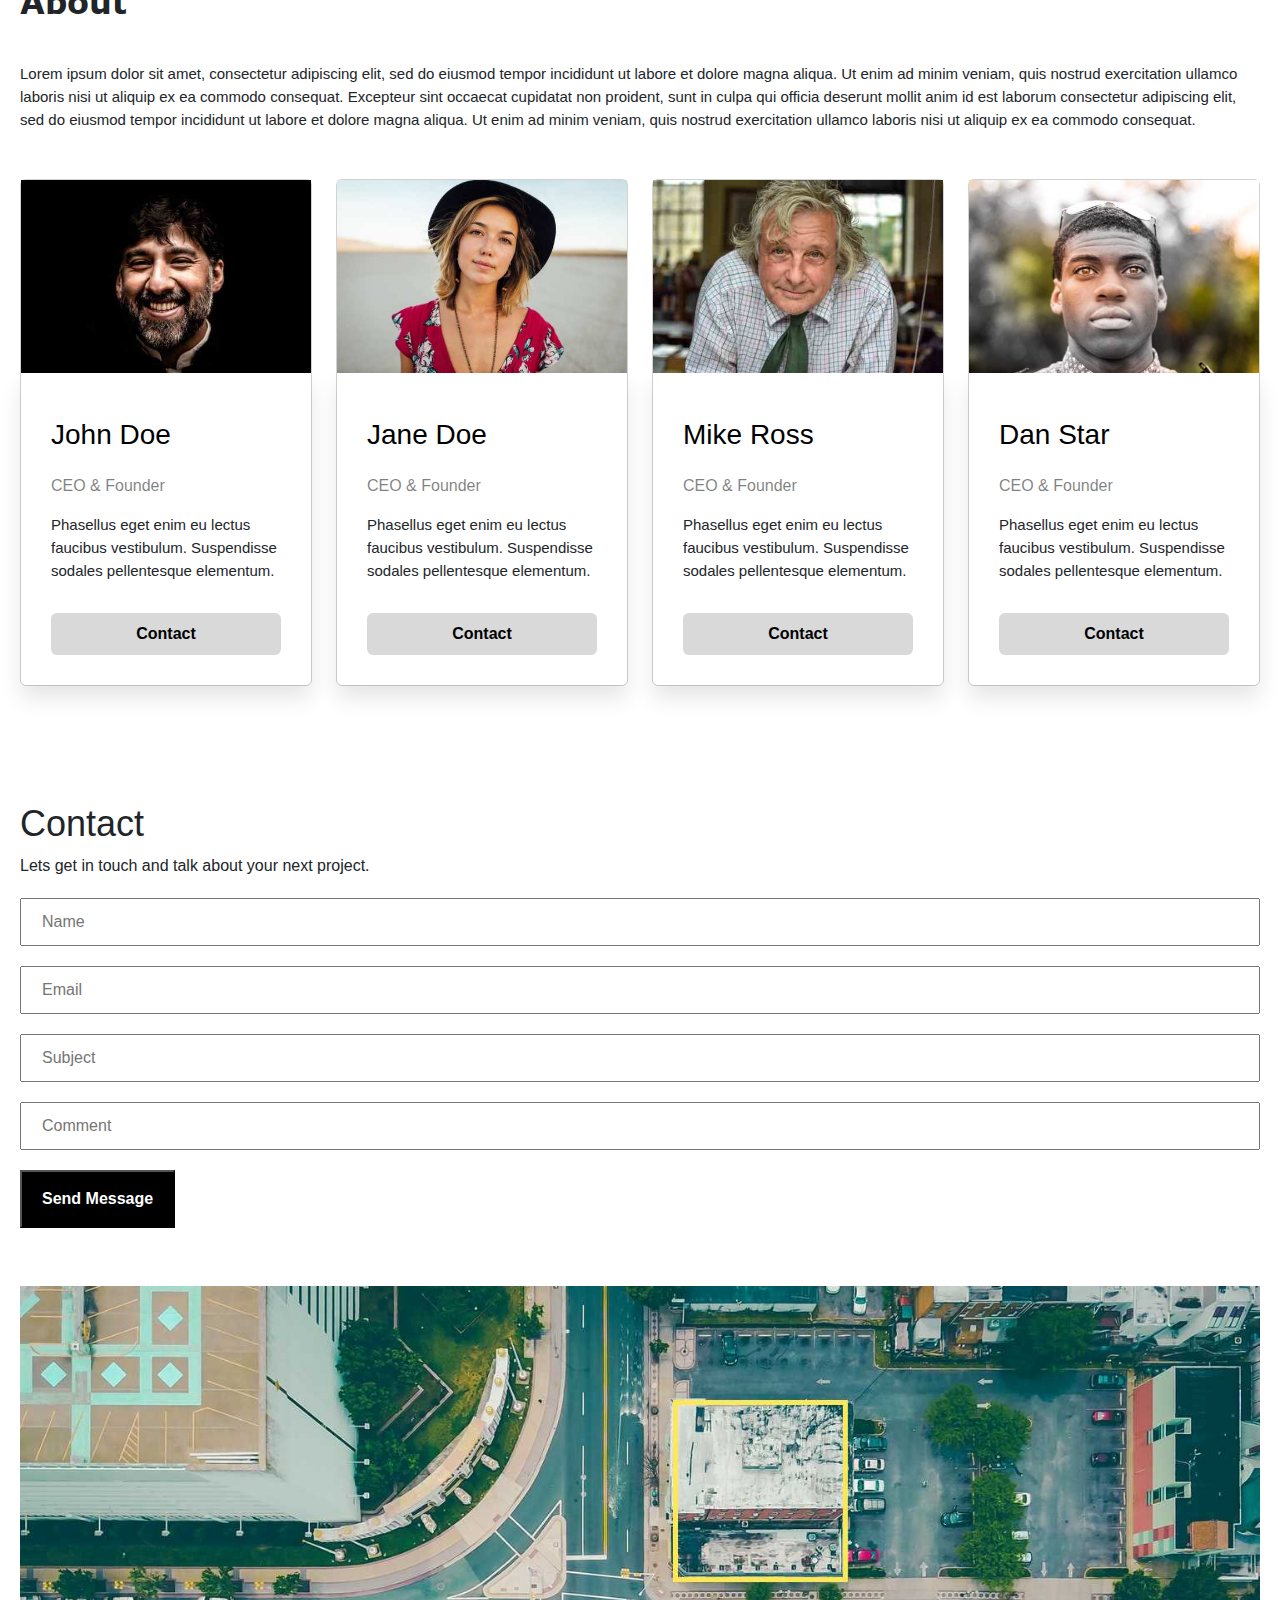
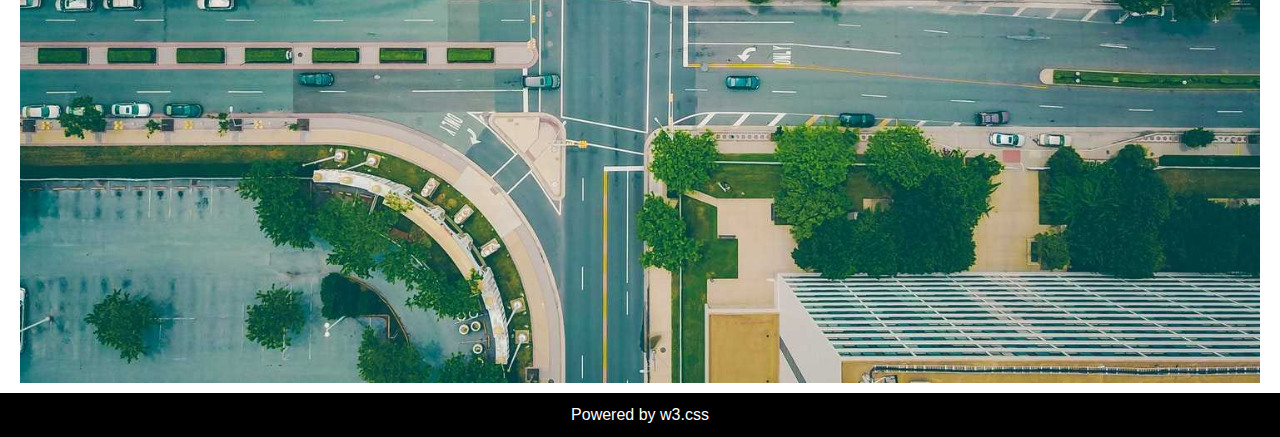
==== commit 090823c8: "project page & profile page added" ====
--- a/index.html
+++ b/index.html
@@ -3,18 +3,26 @@
   <head>
     <meta charset="UTF-8" />
     <meta name="viewport" content="width=device-width, initial-scale=1.0" />
-    <title>Document</title>
-
-    <link rel="stylesheet" href="./assets/fonts/transfonter.org-20241001-064210/stylesheet.css">
-    <link rel="stylesheet" href="./assets/fonts/transfonter.org-20241001-064241/verdana.css">
+    <title>BR Architects</title>
+
+    <link
+      rel="stylesheet"
+      href="./assets/fonts/transfonter.org-20241001-064210/stylesheet.css"
+    />
+    <link
+      rel="stylesheet"
+      href="./assets/fonts/transfonter.org-20241001-064241/verdana.css"
+    />
     <link rel="stylesheet" href="./assets/css/bootstrap.min.css" />
     <link rel="stylesheet" href="./assets/css/style.css" />
-    <link rel="icon" type="image/x-icon" href="./assets/images/favicon.png">
+    <link rel="icon" type="image/x-icon" href="./assets/images/favicon.png" />
   </head>
   <body>
     <header class="site-header">
       <div class="container">
-        <div class="main-header d-flex justify-content-between align-items-center">
+        <div
+          class="main-header d-flex justify-content-between align-items-center"
+        >
           <div class="site-logo">
             <h1>
               <a href="./index.html"> BR <span>Architects</span> </a>
@@ -49,52 +57,68 @@
         <h2>Projects</h2>
         <div class="row g-4">
           <div class="col-md-6 col-lg-4 col-xl-3">
-            <figure>
-              <img src="./assets/images/project.jpg" alt="" />
-              <a href="#">Summer House</a>
-            </figure>
-          </div>
-          <div class="col-md-6 col-lg-4 col-xl-3">
-            <figure>
-              <img src="./assets/images/project.jpg" alt="" />
-              <a href="#">Summer House</a>
-            </figure>
-          </div>
-          <div class="col-md-6 col-lg-4 col-xl-3">
-            <figure>
-              <img src="./assets/images/project.jpg" alt="" />
-              <a href="#">Summer House</a>
-            </figure>
-          </div>
-          <div class="col-md-6 col-lg-4 col-xl-3">
-            <figure>
-              <img src="./assets/images/project.jpg" alt="" />
-              <a href="#">Summer House</a>
-            </figure>
-          </div>
-          <div class="col-md-6 col-lg-4 col-xl-3">
-            <figure>
-              <img src="./assets/images/project.jpg" alt="" />
-              <a href="#">Summer House</a>
-            </figure>
-          </div>
-          <div class="col-md-6 col-lg-4 col-xl-3">
-            <figure>
-              <img src="./assets/images/project.jpg" alt="" />
-              <a href="#">Summer House</a>
-            </figure>
-          </div>
-          <div class="col-md-6 col-lg-4 col-xl-3">
-            <figure>
-              <img src="./assets/images/project.jpg" alt="" />
-              <a href="#">Summer House</a>
-            </figure>
-          </div>
-          <div class="col-md-6 col-lg-4 col-xl-3">
-            <figure>
-              <img src="./assets/images/project.jpg" alt="" />
-              <a href="#">Summer House</a>
-            </figure>
+            <a href="Summer-house.html">
+              <figure>
+                <img src="./assets/images/project.jpg" alt="" />
+                <span>Summer House</span>
+              </figure>
+            </a>
+          </div>
+          <div class="col-md-6 col-lg-4 col-xl-3">
+            <a href="Brick-house.html">
+              <figure>
+                <img src="./assets/images/house2.jpg" alt="" />
+                <span>Brick House</span>
+              </figure>
+            </a>
+          </div>
+          <div class="col-md-6 col-lg-4 col-xl-3">
+            <a href="Renovated.html">
+              <figure>
+                <img src="./assets/images/house3.jpg" alt="" />
+                <span>Renovated</span>
+              </figure>
+            </a>
+          </div>
+          <div class="col-md-6 col-lg-4 col-xl-3">
+            <a href="Barn-house.html">
+              <figure>
+                <img src="./assets/images/house4.jpg" alt="" />
+                <span>Barn House</span>
+              </figure>
+            </a>
+          </div>
+          <div class="col-md-6 col-lg-4 col-xl-3">
+            <a href="Summer-house.html">
+              <figure>
+                <img src="./assets/images/project.jpg" alt="" />
+                <span>Summer House</span>
+              </figure>
+            </a>
+          </div>
+          <div class="col-md-6 col-lg-4 col-xl-3">
+            <a href="Brick-house.html">
+              <figure>
+                <img src="./assets/images/house2.jpg" alt="" />
+                <span>Brick House</span>
+              </figure>
+            </a>
+          </div>
+          <div class="col-md-6 col-lg-4 col-xl-3">
+            <a href="Renovated.html">
+              <figure>
+                <img src="./assets/images/house3.jpg" alt="" />
+                <span>Renovated</span>
+              </figure>
+            </a>
+          </div>
+          <div class="col-md-6 col-lg-4 col-xl-3">
+            <a href="Barn-house.html">
+              <figure>
+                <img src="./assets/images/house4.jpg" alt="" />
+                <span>Barn House</span>
+              </figure>
+            </a>
           </div>
         </div>
       </div>
@@ -124,62 +148,62 @@
               </figure>
 
               <div class="card-body">
-                <h3><a href="">John Doe</a></h3>
-                <span>CEO & Founder</span>
-                <p>
-                  Phasellus eget enim eu lectus faucibus vestibulum. Suspendisse
-                  sodales pellentesque elementum.
-                </p>
-                <a href="#" class="btn">Contact</a>
-              </div>
-            </div>
-          </div>
-          <div class="col-md-6 col-lg-4 col-xl-3">
-            <div class="card">
-              <figure>
-                <img src="./assets/images/man.jpg" alt="" />
-              </figure>
-
-              <div class="card-body">
-                <h3><a href="">John Doe</a></h3>
-                <span>CEO & Founder</span>
-                <p>
-                  Phasellus eget enim eu lectus faucibus vestibulum. Suspendisse
-                  sodales pellentesque elementum.
-                </p>
-                <a href="#" class="btn">Contact</a>
-              </div>
-            </div>
-          </div>
-          <div class="col-md-6 col-lg-4 col-xl-3">
-            <div class="card">
-              <figure>
-                <img src="./assets/images/man.jpg" alt="" />
-              </figure>
-              <div class="card-body">
-                <h3><a href="">John Doe</a></h3>
-                <span>CEO & Founder</span>
-                <p>
-                  Phasellus eget enim eu lectus faucibus vestibulum. Suspendisse
-                  sodales pellentesque elementum.
-                </p>
-                <a href="#" class="btn">Contact</a>
-              </div>
-            </div>
-          </div>
-          <div class="col-md-6 col-lg-4 col-xl-3">
-            <div class="card">
-              <figure>
-                <img src="./assets/images/man.jpg" alt="" />
-              </figure>
-              <div class="card-body">
-                <h3><a href="">John Doe</a></h3>
-                <span>CEO & Founder</span>
-                <p>
-                  Phasellus eget enim eu lectus faucibus vestibulum. Suspendisse
-                  sodales pellentesque elementum.
-                </p>
-                <a href="#" class="btn">Contact</a>
+                <h3><a href="./john.html">John Doe</a></h3>
+                <span>CEO & Founder</span>
+                <p>
+                  Phasellus eget enim eu lectus faucibus vestibulum. Suspendisse
+                  sodales pellentesque elementum.
+                </p>
+                <a href="john.html" class="btn">Contact</a>
+              </div>
+            </div>
+          </div>
+          <div class="col-md-6 col-lg-4 col-xl-3">
+            <div class="card">
+              <figure>
+                <img src="./assets/images/woman.jpg" alt="" />
+              </figure>
+
+              <div class="card-body">
+                <h3><a href="./jane.html">Jane Doe</a></h3>
+                <span>CEO & Founder</span>
+                <p>
+                  Phasellus eget enim eu lectus faucibus vestibulum. Suspendisse
+                  sodales pellentesque elementum.
+                </p>
+                <a href="jane.html" class="btn">Contact</a>
+              </div>
+            </div>
+          </div>
+          <div class="col-md-6 col-lg-4 col-xl-3">
+            <div class="card">
+              <figure>
+                <img src="./assets/images/old.jpg" alt="" />
+              </figure>
+              <div class="card-body">
+                <h3><a href="mike.html">Mike Ross</a></h3>
+                <span>CEO & Founder</span>
+                <p>
+                  Phasellus eget enim eu lectus faucibus vestibulum. Suspendisse
+                  sodales pellentesque elementum.
+                </p>
+                <a href="mike.html" class="btn">Contact</a>
+              </div>
+            </div>
+          </div>
+          <div class="col-md-6 col-lg-4 col-xl-3">
+            <div class="card">
+              <figure>
+                <img src="./assets/images/b-man.jpg" alt="" />
+              </figure>
+              <div class="card-body">
+                <h3><a href="dan.html">Dan Star</a></h3>
+                <span>CEO & Founder</span>
+                <p>
+                  Phasellus eget enim eu lectus faucibus vestibulum. Suspendisse
+                  sodales pellentesque elementum.
+                </p>
+                <a href="dan.html" class="btn">Contact</a>
               </div>
             </div>
           </div>
@@ -192,22 +216,22 @@
         <h2>Contact</h2>
         <p>Lets get in touch and talk about your next project.</p>
         <div class="form-control">
-          <label for="">
+          <label for="Fullname">
             <input type="text" id="Fullname" placeholder="Name" />
           </label>
         </div>
         <div class="form-control">
-          <label for="">
+          <label for="Email">
             <input type="text" id="Email" placeholder="Email" />
           </label>
         </div>
         <div class="form-control">
-          <label for="">
+          <label for="Subject">
             <input type="text" id="Subject" placeholder="Subject" />
           </label>
         </div>
         <div class="form-control">
-          <label for="">
+          <label for="Comment">
             <input type="text" id="Comment" placeholder="Comment" />
           </label>
         </div>
--- a/assets/css/style.css
+++ b/assets/css/style.css
@@ -14,6 +14,7 @@
     --line-height: 1.5;
     --transition: all .3s ease-in-out;
 }
+
 .site-header{
     position: fixed;
     width: 100%;
@@ -21,25 +22,31 @@
     box-shadow: 0 13px 20px 0 rgba(0, 0, 0,0.1);
     background-color: var(--secondary-color);
 }
+
 body{
     font-family: var(--primary-font);
     line-height: var(--line-height);
 }
+
 h1, .h1{
     font-size: 15px;
 }
+
 h2, .h2{
     font-size: 36px;
 }
+
 a{
     text-decoration: none;
     transition: var(--transition);
 }
+
 ul,ol{
     list-style: none;
     padding: 0;
     margin: 0;
 }
+
 img{
     height: auto;
     max-width: 100%;
@@ -134,7 +141,7 @@
     transform: scale(1.1);
 
 }
-.project figure:hover a{
+.project figure:hover span{
     background-color: var(--secondary-color);
     color: var(--primary-color);
 }
@@ -144,7 +151,7 @@
     transition: var(--transition);
 }
 
-.project figure a{
+.project figure span{
     background: var(--primary-color);
     padding: 8px 16px;
     position: absolute;
@@ -256,4 +263,85 @@
     text-align: center;
     color: var(--secondary-color);
     padding: 10px;
-}+}
+
+.detail-page h1{
+    text-align: center;
+    padding: 32px 0;
+}
+
+.detail-page figure img{
+    width: 100%;
+    height: 300px;
+    object-fit: cover;
+}
+
+.category{
+    margin-bottom: 25px;
+}
+
+.category li{
+    padding-bottom: 10px;
+}
+
+.user-detail p{
+    padding: 15px 0;
+}
+.user-detail span{
+    font-size: 15px;
+}
+.user-detail h1{
+    text-align: center;
+    padding: 32px 0;
+}
+.user-detail figure img{
+    width: 100%;
+    height: 500px;
+    object-fit: cover;
+}
+
+.user-detail button{
+    color: var(--primary-color);
+    background-color: rgb(202, 201, 201);
+    height: 50px;
+}
+
+.user-detail button:hover{
+    color: var(--secondary-color);
+    background-color:var(--primary-color);
+}
+
+.btn{
+    display: flex;
+    justify-content: center;
+    gap: 50px;
+}
+
+.social-media ul{
+    display: flex;
+    gap: 10px;
+    padding-bottom: 20px;
+}
+
+.social-media li{
+    color: var(--primary-color);
+}
+
+.social-media li:hover{
+    color: var(--transition);
+}
+
+.contact-info li{
+    display: flex;
+    gap: 5px;
+    margin-top: 5px;
+    align-items: center;
+}
+
+.contact-info li a{
+    color:var(--primary-color);
+}
+
+.category a{
+    color: var(--primary-color);
+}
